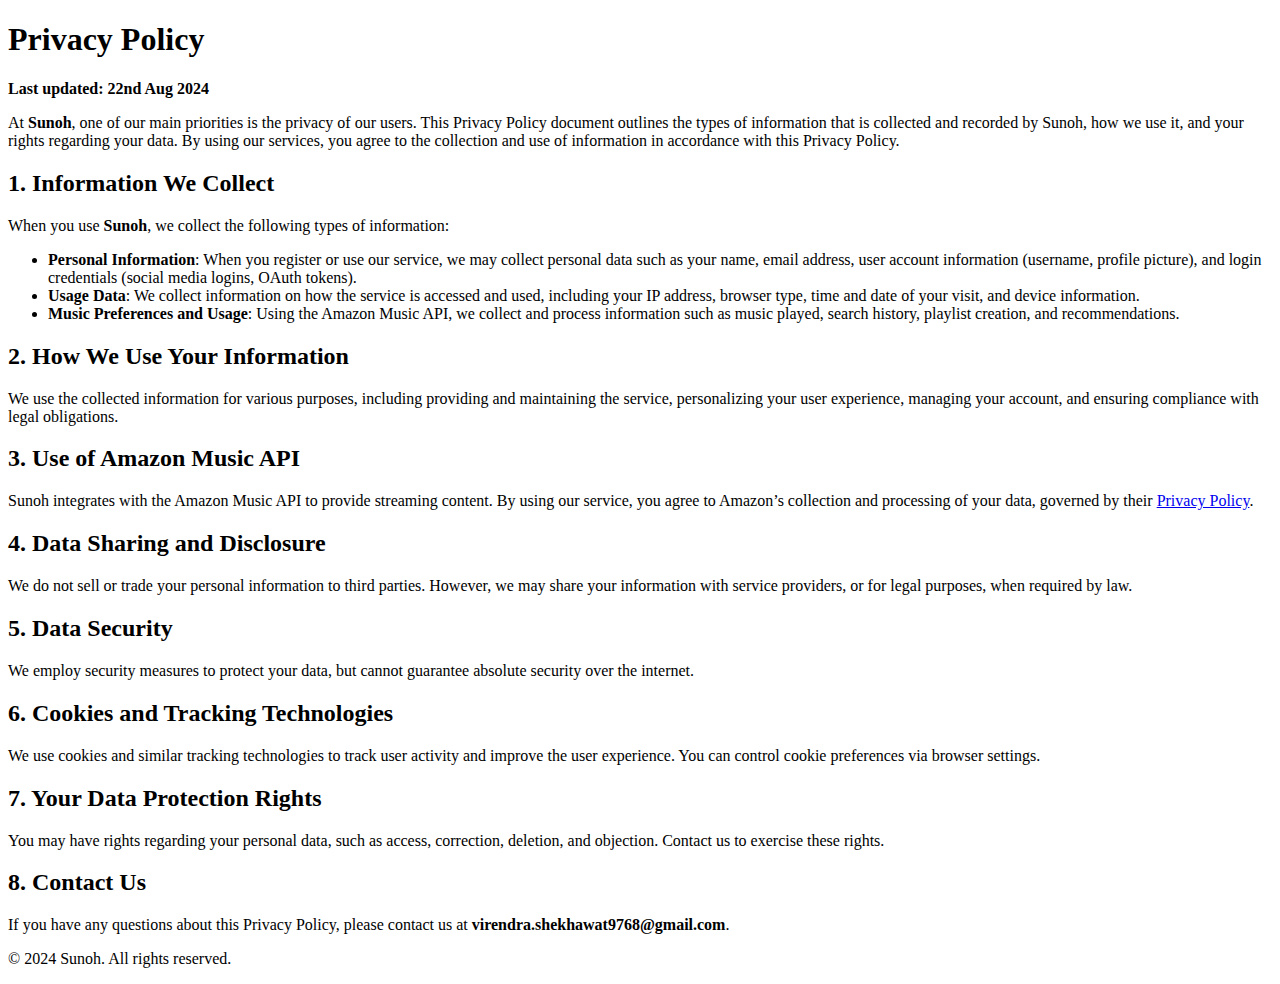
==== index.html @ 9278d74d "Create index.html" ====
<!DOCTYPE html>
<html lang="en">
<head>
    <meta charset="UTF-8">
    <meta name="viewport" content="width=device-width, initial-scale=1.0">
    <meta http-equiv="X-UA-Compatible" content="ie=edge">
    <title>Privacy Policy | Sunoh</title>
    <link rel="stylesheet" href="styles.css">
</head>
<body>
    <div class="container">
        <header>
            <h1>Privacy Policy</h1>
        </header>
        <main>
            <section>
                <p><strong>Last updated: 22nd Aug 2024</strong></p>
                <p>At <strong>Sunoh</strong>, one of our main priorities is the privacy of our users. This Privacy Policy document outlines the types of information that is collected and recorded by Sunoh, how we use it, and your rights regarding your data. By using our services, you agree to the collection and use of information in accordance with this Privacy Policy.</p>
            </section>

            <section>
                <h2>1. Information We Collect</h2>
                <p>When you use <strong>Sunoh</strong>, we collect the following types of information:</p>
                <ul>
                    <li><strong>Personal Information</strong>: When you register or use our service, we may collect personal data such as your name, email address, user account information (username, profile picture), and login credentials (social media logins, OAuth tokens).</li>
                    <li><strong>Usage Data</strong>: We collect information on how the service is accessed and used, including your IP address, browser type, time and date of your visit, and device information.</li>
                    <li><strong>Music Preferences and Usage</strong>: Using the Amazon Music API, we collect and process information such as music played, search history, playlist creation, and recommendations.</li>
                </ul>
            </section>

            <section>
                <h2>2. How We Use Your Information</h2>
                <p>We use the collected information for various purposes, including providing and maintaining the service, personalizing your user experience, managing your account, and ensuring compliance with legal obligations.</p>
            </section>

            <section>
                <h2>3. Use of Amazon Music API</h2>
                <p>Sunoh integrates with the Amazon Music API to provide streaming content. By using our service, you agree to Amazon’s collection and processing of your data, governed by their <a href="https://www.amazon.com/privacy">Privacy Policy</a>.</p>
            </section>

            <section>
                <h2>4. Data Sharing and Disclosure</h2>
                <p>We do not sell or trade your personal information to third parties. However, we may share your information with service providers, or for legal purposes, when required by law.</p>
            </section>

            <section>
                <h2>5. Data Security</h2>
                <p>We employ security measures to protect your data, but cannot guarantee absolute security over the internet.</p>
            </section>

            <section>
                <h2>6. Cookies and Tracking Technologies</h2>
                <p>We use cookies and similar tracking technologies to track user activity and improve the user experience. You can control cookie preferences via browser settings.</p>
            </section>

            <section>
                <h2>7. Your Data Protection Rights</h2>
                <p>You may have rights regarding your personal data, such as access, correction, deletion, and objection. Contact us to exercise these rights.</p>
            </section>

            <section>
                <h2>8. Contact Us</h2>
                <p>If you have any questions about this Privacy Policy, please contact us at <strong>virendra.shekhawat9768@gmail.com</strong>.</p>
            </section>
        </main>
        <footer>
            <p>&copy; 2024 Sunoh. All rights reserved.</p>
        </footer>
    </div>
</body>
</html>
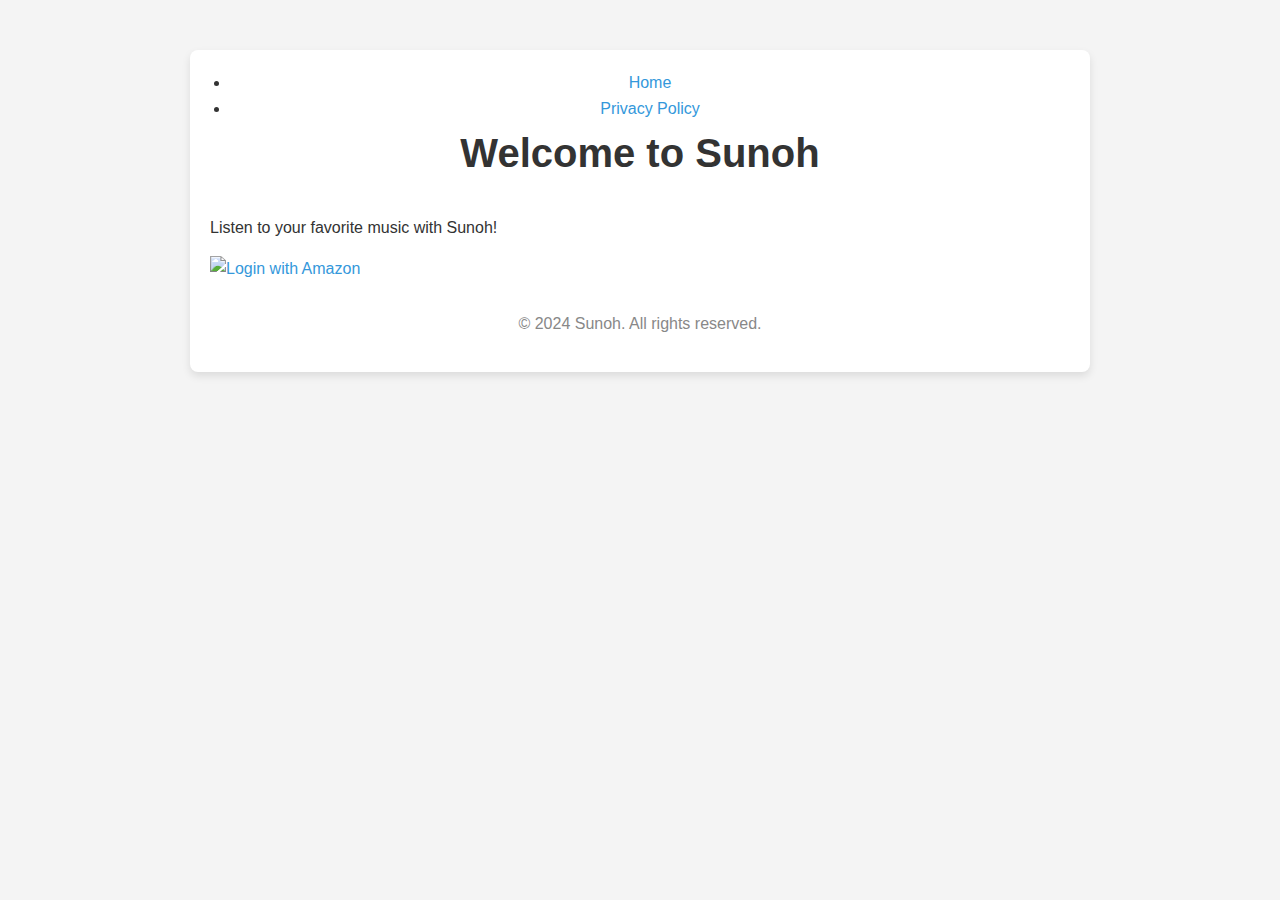
==== commit a6c8a6bd: "Update index.html" ====
--- a/index.html
+++ b/index.html
@@ -4,68 +4,61 @@
     <meta charset="UTF-8">
     <meta name="viewport" content="width=device-width, initial-scale=1.0">
     <meta http-equiv="X-UA-Compatible" content="ie=edge">
-    <title>Privacy Policy | Sunoh</title>
+    <title>Home | Sunoh</title>
     <link rel="stylesheet" href="styles.css">
 </head>
 <body>
+    <div id="amazon-root"></div>
+    <script type="text/javascript">
+
+        window.onAmazonLoginReady = function() {
+        amazon.Login.setClientId('amzn1.application-oa2-client.9fa401ebe25648c5ae4a4b78ea8edb89');
+        };
+        (function(d) {
+        var a = d.createElement('script'); a.type = 'text/javascript';
+        a.async = true; a.id = 'amazon-login-sdk';
+        a.src = 'https://assets.loginwithamazon.com/sdk/na/login1.js';
+        d.getElementById('amazon-root').appendChild(a);
+        })(document);
+    </script>
     <div class="container">
         <header>
-            <h1>Privacy Policy</h1>
+            <nav>
+                <ul class="nav-links">
+                    <li><a href="index.html">Home</a></li>
+                    <li><a href="/pages/privacy-policy.html">Privacy Policy</a></li>
+                </ul>
+            </nav>
+            <h1>Welcome to Sunoh</h1>
         </header>
         <main>
-            <section>
-                <p><strong>Last updated: 22nd Aug 2024</strong></p>
-                <p>At <strong>Sunoh</strong>, one of our main priorities is the privacy of our users. This Privacy Policy document outlines the types of information that is collected and recorded by Sunoh, how we use it, and your rights regarding your data. By using our services, you agree to the collection and use of information in accordance with this Privacy Policy.</p>
-            </section>
-
-            <section>
-                <h2>1. Information We Collect</h2>
-                <p>When you use <strong>Sunoh</strong>, we collect the following types of information:</p>
-                <ul>
-                    <li><strong>Personal Information</strong>: When you register or use our service, we may collect personal data such as your name, email address, user account information (username, profile picture), and login credentials (social media logins, OAuth tokens).</li>
-                    <li><strong>Usage Data</strong>: We collect information on how the service is accessed and used, including your IP address, browser type, time and date of your visit, and device information.</li>
-                    <li><strong>Music Preferences and Usage</strong>: Using the Amazon Music API, we collect and process information such as music played, search history, playlist creation, and recommendations.</li>
-                </ul>
-            </section>
-
-            <section>
-                <h2>2. How We Use Your Information</h2>
-                <p>We use the collected information for various purposes, including providing and maintaining the service, personalizing your user experience, managing your account, and ensuring compliance with legal obligations.</p>
-            </section>
-
-            <section>
-                <h2>3. Use of Amazon Music API</h2>
-                <p>Sunoh integrates with the Amazon Music API to provide streaming content. By using our service, you agree to Amazon’s collection and processing of your data, governed by their <a href="https://www.amazon.com/privacy">Privacy Policy</a>.</p>
-            </section>
-
-            <section>
-                <h2>4. Data Sharing and Disclosure</h2>
-                <p>We do not sell or trade your personal information to third parties. However, we may share your information with service providers, or for legal purposes, when required by law.</p>
-            </section>
-
-            <section>
-                <h2>5. Data Security</h2>
-                <p>We employ security measures to protect your data, but cannot guarantee absolute security over the internet.</p>
-            </section>
-
-            <section>
-                <h2>6. Cookies and Tracking Technologies</h2>
-                <p>We use cookies and similar tracking technologies to track user activity and improve the user experience. You can control cookie preferences via browser settings.</p>
-            </section>
-
-            <section>
-                <h2>7. Your Data Protection Rights</h2>
-                <p>You may have rights regarding your personal data, such as access, correction, deletion, and objection. Contact us to exercise these rights.</p>
-            </section>
-
-            <section>
-                <h2>8. Contact Us</h2>
-                <p>If you have any questions about this Privacy Policy, please contact us at <strong>virendra.shekhawat9768@gmail.com</strong>.</p>
+            <section class="login-section">
+                <p>Listen to your favorite music with Sunoh!</p>
+                <!-- <a href="#" class="login-button">Login with Amazon</a> -->
+                <a href id="LoginWithAmazon">
+                    <img onclick="loginWithAmazon()" border="0" alt="Login with Amazon"
+                        src="https://images-na.ssl-images-amazon.com/images/G/01/lwa/btnLWA_gold_156x32.png"
+                        width="156" height="32" />
+                 </a>
             </section>
         </main>
         <footer>
             <p>&copy; 2024 Sunoh. All rights reserved.</p>
         </footer>
     </div>
+    <script type="text/javascript">
+        function loginWithAmazon() {
+            document.getElementById('LoginWithAmazon').onclick = function() {
+            options = {}
+            options.scope = 'profile';
+            options.scope_data = {
+                'profile' : {'essential': false}
+            };
+            amazon.Login.authorize(options,
+                'https://rococo-halva-07090e.netlify.app');
+            return false;
+        };
+        }
+    </script>
 </body>
 </html>
--- a/styles.css
+++ b/styles.css
@@ -0,0 +1,70 @@
+* {
+  margin: 0;
+  padding: 0;
+  box-sizing: border-box;
+}
+
+body {
+  font-family: 'Arial', sans-serif;
+  background-color: #f4f4f4;
+  color: #333;
+  line-height: 1.6;
+}
+
+.container {
+  max-width: 900px;
+  margin: 50px auto;
+  padding: 20px;
+  background-color: white;
+  border-radius: 8px;
+  box-shadow: 0 4px 8px rgba(0, 0, 0, 0.1);
+}
+
+header {
+  text-align: center;
+  margin-bottom: 30px;
+}
+
+h1 {
+  color: #333;
+  font-size: 2.5rem;
+  margin-bottom: 10px;
+}
+
+main {
+  margin-bottom: 30px;
+}
+
+section {
+  margin-bottom: 20px;
+}
+
+h2 {
+  font-size: 1.8rem;
+  margin-bottom: 10px;
+  color: #555;
+}
+
+ul {
+  list-style-type: disc;
+  margin-left: 20px;
+}
+
+p {
+  margin-bottom: 15px;
+}
+
+footer {
+  text-align: center;
+  margin-top: 30px;
+  color: #888;
+}
+
+a {
+  color: #3498db;
+  text-decoration: none;
+}
+
+a:hover {
+  text-decoration: underline;
+}
